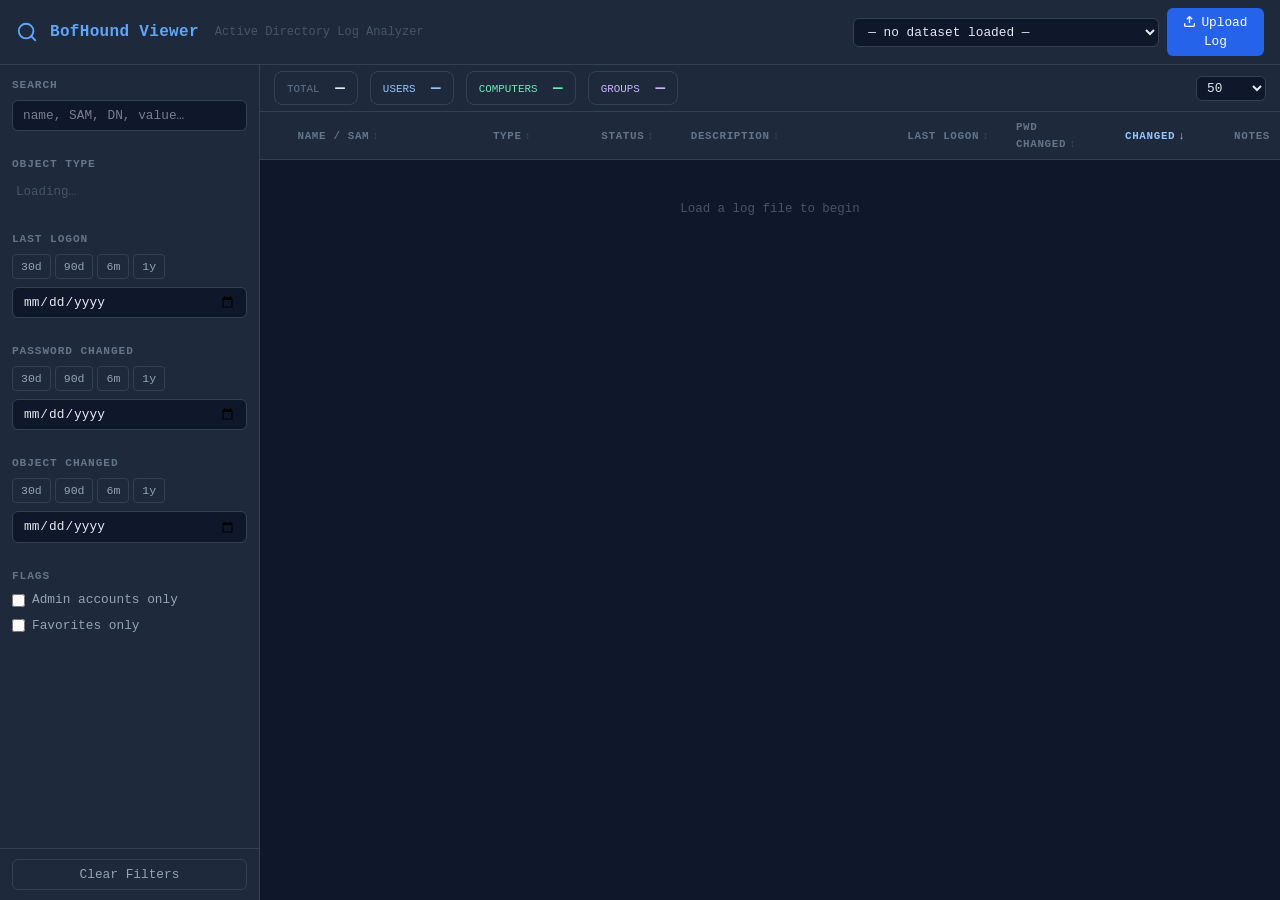
==== templates/index.html @ fbb19365 "show notes within the default table" ====
<!DOCTYPE html>
<html lang="en">
<head>
<meta charset="UTF-8">
<meta name="viewport" content="width=device-width, initial-scale=1.0">
<title>BofHound Viewer</title>
<link rel="stylesheet" href="/static/tailwind.css">
<link rel="stylesheet" href="/static/style.css">
</head>
<body class="h-screen flex flex-col overflow-hidden">

<!-- TOP BAR -->
<header style="background:#1e293b;border-bottom:1px solid #334155" class="flex items-center gap-3 px-4 py-2 shrink-0">
  <svg width="22" height="22" viewBox="0 0 24 24" fill="none" stroke="#60a5fa" stroke-width="2" stroke-linecap="round" stroke-linejoin="round"><circle cx="11" cy="11" r="8"/><path d="m21 21-4.35-4.35"/></svg>
  <span style="font-size:1rem;font-weight:700;color:#60a5fa;letter-spacing:0.02em">BofHound Viewer</span>
  <span style="color:#475569;font-size:0.75rem;margin-left:4px">Active Directory Log Analyzer</span>
  <div class="ml-auto flex items-center gap-2">
    <select id="upload-select" style="min-width:280px">
      <option value="">— no dataset loaded —</option>
    </select>
    <button class="btn btn-ghost" id="delete-upload-btn" title="Delete selected log" style="display:none">
      <svg width="14" height="14" viewBox="0 0 24 24" fill="none" stroke="currentColor" stroke-width="2"><polyline points="3 6 5 6 21 6"/><path d="M19 6l-1 14H6L5 6"/><path d="M10 11v6M14 11v6"/></svg>
    </button>
    <button class="btn btn-primary" id="upload-btn">
      <svg width="13" height="13" viewBox="0 0 24 24" fill="none" stroke="currentColor" stroke-width="2.5" style="display:inline;margin-right:5px;vertical-align:-2px"><path d="M21 15v4a2 2 0 0 1-2 2H5a2 2 0 0 1-2-2v-4"/><polyline points="17 8 12 3 7 8"/><line x1="12" y1="3" x2="12" y2="15"/></svg>Upload Log
    </button>
  </div>
</header>

<!-- MAIN LAYOUT -->
<div class="flex flex-1 overflow-hidden">

  <!-- SIDEBAR -->
  <aside class="sidebar flex flex-col overflow-hidden shrink-0" style="background:#1e293b;border-right:1px solid #334155">
    <div class="flex-1 overflow-y-auto px-3 py-3">

      <!-- Search -->
      <div class="filter-section" style="padding-top:0">
        <div class="filter-label">Search</div>
        <input type="text" id="search-input" placeholder="name, SAM, DN, value…">
      </div>

      <!-- Object Type filter -->
      <div class="filter-section">
        <div class="filter-label">Object Type</div>
        <div id="class-list" style="max-height:220px;overflow-y:auto">
          <div style="color:#475569;font-size:0.78rem;padding:4px">Loading…</div>
        </div>
      </div>

      <!-- Last Logon filter -->
      <div class="filter-section">
        <div class="filter-label">Last Logon</div>
        <div class="flex flex-wrap gap-1 mb-2" id="logon-presets">
          <span class="preset-btn" data-days="30">30d</span>
          <span class="preset-btn" data-days="90">90d</span>
          <span class="preset-btn" data-days="180">6m</span>
          <span class="preset-btn" data-days="365">1y</span>
        </div>
        <input type="date" id="logon-date" title="Active since (last logon after)">
      </div>

      <!-- Password Changed filter -->
      <div class="filter-section">
        <div class="filter-label">Password Changed</div>
        <div class="flex flex-wrap gap-1 mb-2" id="pwd-presets">
          <span class="preset-btn" data-days="30">30d</span>
          <span class="preset-btn" data-days="90">90d</span>
          <span class="preset-btn" data-days="180">6m</span>
          <span class="preset-btn" data-days="365">1y</span>
        </div>
        <input type="date" id="pwd-date" title="Password set after">
      </div>

      <!-- Object Changed filter -->
      <div class="filter-section">
        <div class="filter-label">Object Changed</div>
        <div class="flex flex-wrap gap-1 mb-2" id="changed-presets">
          <span class="preset-btn" data-days="30">30d</span>
          <span class="preset-btn" data-days="90">90d</span>
          <span class="preset-btn" data-days="180">6m</span>
          <span class="preset-btn" data-days="365">1y</span>
        </div>
        <input type="date" id="changed-date" title="Object changed after">
      </div>

      <!-- Flags -->
      <div class="filter-section" style="border:none">
        <div class="filter-label">Flags</div>
        <label style="display:flex;align-items:center;gap:7px;cursor:pointer;font-size:0.8rem;color:#94a3b8">
          <input type="checkbox" id="admin-only" style="width:auto;accent-color:#3b82f6"> Admin accounts only
        </label>
        <label style="display:flex;align-items:center;gap:7px;cursor:pointer;font-size:0.8rem;color:#94a3b8;margin-top:6px">
          <input type="checkbox" id="favorites-only" style="width:auto;accent-color:#fbbf24"> Favorites only
        </label>
      </div>

    </div><!-- end scroll -->

    <div style="border-top:1px solid #334155;padding:10px 12px;display:flex;gap:8px">
      <button class="btn btn-ghost flex-1" id="clear-filters-btn">Clear Filters</button>
    </div>
  </aside>

  <!-- CONTENT AREA -->
  <div class="flex flex-1 flex-col overflow-hidden">

    <!-- STATS + PAGINATION BAR -->
    <div style="background:#1e293b;border-bottom:1px solid #334155;padding:6px 14px;display:flex;align-items:center;gap:12px;flex-wrap:wrap;shrink-0">
      <div class="flex gap-3 mr-2">
        <div class="stat-card" style="padding:4px 12px">
          <span style="color:#64748b;font-size:0.68rem">TOTAL</span>
          <span id="stat-total" style="font-weight:700;color:#e2e8f0;margin-left:6px">—</span>
        </div>
        <div class="stat-card" style="padding:4px 12px">
          <span style="color:#93c5fd;font-size:0.68rem">USERS</span>
          <span id="stat-users" style="font-weight:700;color:#93c5fd;margin-left:6px">—</span>
        </div>
        <div class="stat-card" style="padding:4px 12px">
          <span style="color:#6ee7b7;font-size:0.68rem">COMPUTERS</span>
          <span id="stat-computers" style="font-weight:700;color:#6ee7b7;margin-left:6px">—</span>
        </div>
        <div class="stat-card" style="padding:4px 12px">
          <span style="color:#c4b5fd;font-size:0.68rem">GROUPS</span>
          <span id="stat-groups" style="font-weight:700;color:#c4b5fd;margin-left:6px">—</span>
        </div>
      </div>

      <span id="filter-info" style="color:#64748b;font-size:0.78rem;margin-left:auto"></span>

      <div class="flex items-center gap-1" id="pagination-controls" style="margin-left:8px"></div>
      <select id="per-page-select" style="width:70px;padding:3px 6px">
        <option value="25">25</option>
        <option value="50" selected>50</option>
        <option value="100">100</option>
        <option value="200">200</option>
      </select>
    </div>

    <!-- TABLE + DETAIL split -->
    <div class="flex flex-1 overflow-hidden">

      <!-- OBJECTS TABLE -->
      <div class="flex-1 overflow-auto" id="table-container">
        <table style="width:100%;border-collapse:collapse;font-size:0.78rem">
          <thead>
            <tr style="text-align:left;color:#64748b;font-size:0.68rem;letter-spacing:0.06em;text-transform:uppercase">
              <th style="padding:4px 6px;width:28px;border-bottom:1px solid #334155"></th>
              <th data-sort="cn"                   style="padding:7px 10px;width:200px;border-bottom:1px solid #334155">Name / SAM<i class="sort-icon">↕</i></th>
              <th data-sort="primary_class"         style="padding:7px 10px;width:110px;border-bottom:1px solid #334155">Type<i class="sort-icon">↕</i></th>
              <th data-sort="user_account_control"  style="padding:7px 10px;width:90px;border-bottom:1px solid #334155">Status<i class="sort-icon">↕</i></th>
              <th data-sort="description"           style="padding:7px 10px;width:220px;border-bottom:1px solid #334155">Description<i class="sort-icon">↕</i></th>
              <th data-sort="last_logon"            style="padding:7px 10px;width:110px;border-bottom:1px solid #334155">Last Logon<i class="sort-icon">↕</i></th>
              <th data-sort="pwd_last_set"          style="padding:7px 10px;width:110px;border-bottom:1px solid #334155">Pwd Changed<i class="sort-icon">↕</i></th>
              <th data-sort="when_changed"          style="padding:7px 10px;width:110px;border-bottom:1px solid #334155">Changed<i class="sort-icon">↕</i></th>
              <th                                    style="padding:7px 10px;border-bottom:1px solid #334155">Notes</th>
            </tr>
          </thead>
          <tbody id="objects-tbody">
            <tr><td colspan="9" style="text-align:center;padding:40px;color:#475569">Load a log file to begin</td></tr>
          </tbody>
        </table>
      </div>

      <!-- DETAIL PANEL -->
      <div id="detail-panel" class="detail-panel flex-col overflow-hidden" style="display:none;border-left:1px solid #334155;background:#0f172a">
        <div style="background:#1e293b;border-bottom:1px solid #334155;padding:10px 14px;display:flex;align-items:center;justify-content:space-between;shrink-0">
          <div style="display:flex;align-items:center;gap:8px;overflow:hidden">
            <button id="detail-back-btn" style="display:none;background:none;border:1px solid #334155;border-radius:4px;color:#60a5fa;cursor:pointer;padding:2px 9px;font-size:0.78rem;white-space:nowrap;flex-shrink:0" title="Go back">&#8592; Back</button>
            <span style="font-weight:700;color:#e2e8f0;font-size:0.9rem;overflow:hidden;text-overflow:ellipsis;white-space:nowrap" id="detail-title">Object Details</span>
          </div>
          <button id="detail-fav-btn" class="star-btn" style="font-size:1.1rem;flex-shrink:0;margin-left:8px" title="Toggle favourite">☆</button>
          <button id="close-detail-btn" style="background:none;border:none;color:#64748b;cursor:pointer;font-size:1.3rem;line-height:1;flex-shrink:0;margin-left:4px" title="Close">&times;</button>
        </div>
        <div id="detail-content" class="flex-1 overflow-y-auto" style="padding:14px"></div>
      </div>

    </div><!-- end table+detail split -->
  </div><!-- end content area -->
</div><!-- end main layout -->

<!-- UPLOAD MODAL -->
<div id="upload-modal" class="overlay" style="display:none">
  <div class="modal">
    <h2 style="font-size:1.1rem;font-weight:700;color:#e2e8f0;margin-bottom:16px">Upload BofHound Log File</h2>
    <div class="drop-zone" id="drop-zone">
      <svg width="36" height="36" viewBox="0 0 24 24" fill="none" stroke="#475569" stroke-width="1.5" style="margin:0 auto 10px"><path d="M21 15v4a2 2 0 0 1-2 2H5a2 2 0 0 1-2-2v-4"/><polyline points="17 8 12 3 7 8"/><line x1="12" y1="3" x2="12" y2="15"/></svg>
      <p style="font-size:0.85rem">Drop <code>.log</code> or <code>.dat</code> file here or <span style="color:#60a5fa;text-decoration:underline;cursor:pointer" id="browse-link">browse</span></p>
      <p id="selected-file-name" style="color:#60a5fa;font-size:0.8rem;margin-top:6px"></p>
    </div>
    <input type="file" id="file-input" accept=".log,.txt,.dat" style="display:none">
    <div id="upload-progress-wrap" style="display:none;margin-top:12px">
      <div class="progress-bar"><div class="progress-fill" id="progress-fill" style="width:0%"></div></div>
      <p id="upload-status" style="color:#94a3b8;font-size:0.78rem;margin-top:6px"></p>
    </div>
    <div style="display:flex;justify-content:flex-end;gap:8px;margin-top:16px">
      <button class="btn btn-ghost" id="cancel-upload-btn">Cancel</button>
      <button class="btn btn-primary" id="do-upload-btn" disabled>Upload</button>
    </div>
  </div>
</div>

<!-- TOAST -->
<div id="toast"></div>

<script src="/static/app.js"></script>
</body>
</html>
---- static/style.css ----
body {
  background: #0f172a;
  color: #e2e8f0;
  font-family: 'Consolas', 'Courier New', monospace;
}

/* ── Scrollbar ────────────────────────────────────────────────────────────── */
::-webkit-scrollbar        { width: 6px; height: 6px; }
::-webkit-scrollbar-track  { background: #1e293b; }
::-webkit-scrollbar-thumb  { background: #475569; border-radius: 3px; }

/* ── Layout ───────────────────────────────────────────────────────────────── */
.sidebar       { width: 260px; min-width: 260px; }
.detail-panel  { width: 480px; min-width: 480px; }

/* ── Table rows ───────────────────────────────────────────────────────────── */
.row-hover:hover { background: #1e3a5f !important; cursor: pointer; }

/* ── Badges ───────────────────────────────────────────────────────────────── */
.badge {
  display: inline-block;
  padding: 1px 7px;
  border-radius: 9999px;
  font-size: 0.7rem;
  font-weight: 600;
  border-width: 1px;
}
.field-long { word-break: break-all; font-size: 0.72rem; color: #94a3b8; }

/* Object-type colours */
.tag-user     { background: #1e3a5f; color: #93c5fd; border-color: #3b82f6; }
.tag-computer { background: #14352a; color: #6ee7b7; border-color: #10b981; }
.tag-group    { background: #2e1a5e; color: #c4b5fd; border-color: #8b5cf6; }
.tag-schema   { background: #1e2535; color: #94a3b8; border-color: #475569; }
.tag-ou       { background: #3a2a10; color: #fcd34d; border-color: #d97706; }
.tag-policy   { background: #3a1a10; color: #fb923c; border-color: #ea580c; }
.tag-cert     { background: #0e3535; color: #5eead4; border-color: #0d9488; }
.tag-default  { background: #1e293b; color: #94a3b8; border-color: #334155; }

/* UAC badges */
.uac-disabled { background: #7f1d1d; color: #fca5a5; border-color: #991b1b; }
.uac-ok       { background: #14352a; color: #6ee7b7; border-color: #10b981; }
.uac-flag     { background: #1e293b; color: #94a3b8; border-color: #334155; }

/* ── Stat cards ───────────────────────────────────────────────────────────── */
.stat-card {
  background: #1e293b;
  border: 1px solid #334155;
  border-radius: 8px;
  padding: 12px 16px;
}

/* ── Form controls ────────────────────────────────────────────────────────── */
input[type=text],
input[type=date],
textarea,
select {
  background: #0f172a;
  border: 1px solid #334155;
  color: #e2e8f0;
  border-radius: 6px;
  padding: 5px 10px;
  width: 100%;
  font-size: 0.8rem;
  font-family: 'Consolas', 'Courier New', monospace;
}
input[type=text]:focus,
input[type=date]:focus,
textarea:focus,
select:focus {
  outline: none;
  border-color: #3b82f6;
}

/* ── Buttons ──────────────────────────────────────────────────────────────── */
.btn         { padding: 5px 14px; border-radius: 6px; font-size: 0.8rem; font-weight: 500; cursor: pointer; transition: background 0.15s; }
.btn-primary { background: #2563eb; color: #fff; border: none; }
.btn-primary:hover { background: #1d4ed8; }
.btn-danger  { background: #7f1d1d; color: #fca5a5; border: 1px solid #991b1b; }
.btn-danger:hover  { background: #991b1b; }
.btn-ghost   { background: transparent; color: #94a3b8; border: 1px solid #334155; }
.btn-ghost:hover   { background: #1e293b; color: #e2e8f0; }

/* ── Sidebar filters ──────────────────────────────────────────────────────── */
.filter-section { border-bottom: 1px solid #1e293b; padding: 12px 0; }
.filter-label   { font-size: 0.7rem; font-weight: 700; text-transform: uppercase; letter-spacing: 0.08em; color: #64748b; margin-bottom: 6px; }

.class-item { display: flex; justify-content: space-between; align-items: center; padding: 3px 6px; border-radius: 4px; cursor: pointer; font-size: 0.78rem; }
.class-item:hover  { background: #1e293b; }
.class-item.active { background: #1e3a5f; color: #93c5fd; }

.preset-btn        { padding: 3px 8px; border-radius: 4px; font-size: 0.72rem; cursor: pointer; border: 1px solid #334155; background: #1e293b; color: #94a3b8; }
.preset-btn:hover  { border-color: #3b82f6; color: #93c5fd; }
.preset-btn.active { border-color: #3b82f6; background: #1e3a5f; color: #93c5fd; }

/* ── Table header ─────────────────────────────────────────────────────────── */
thead th              { position: sticky; top: 0; background: #1e293b; z-index: 10; }
thead th[data-sort]   { cursor: pointer; user-select: none; }
thead th[data-sort]:hover { color: #93c5fd !important; }
.sort-icon            { opacity: 0.5; margin-left: 3px; font-style: normal; }

/* ── Detail panel ─────────────────────────────────────────────────────────── */
.detail-key { color: #64748b; font-size: 0.7rem; font-weight: 700; text-transform: uppercase; letter-spacing: 0.05em; min-width: 160px; }
.detail-val { color: #e2e8f0; font-size: 0.8rem; word-break: break-word; }

/* ── Progress bar ─────────────────────────────────────────────────────────── */
.progress-bar  { height: 4px; background: #1e293b; border-radius: 2px; overflow: hidden; }
.progress-fill { height: 100%; background: #3b82f6; border-radius: 2px; transition: width 0.3s; }

/* ── Upload modal ─────────────────────────────────────────────────────────── */
.overlay  { position: fixed; inset: 0; background: rgba(0,0,0,0.7); z-index: 100; display: flex; align-items: center; justify-content: center; }
.modal    { background: #1e293b; border: 1px solid #334155; border-radius: 12px; padding: 24px; width: 460px; max-width: 95vw; }
.drop-zone        { border: 2px dashed #334155; border-radius: 8px; padding: 32px; text-align: center; cursor: pointer; color: #64748b; transition: all 0.2s; }
.drop-zone.dragover { border-color: #3b82f6; background: #0f1f40; color: #93c5fd; }

/* ── Pagination ───────────────────────────────────────────────────────────── */
.pagination-btn         { padding: 4px 10px; border-radius: 4px; font-size: 0.78rem; border: 1px solid #334155; background: #1e293b; color: #94a3b8; cursor: pointer; }
.pagination-btn:hover   { border-color: #3b82f6; color: #93c5fd; }
.pagination-btn:disabled { opacity: 0.4; cursor: default; }
.pagination-btn.current { border-color: #3b82f6; background: #1e3a5f; color: #93c5fd; }

/* ── Toast ────────────────────────────────────────────────────────────────── */
#toast {
  position: fixed; bottom: 24px; right: 24px; z-index: 999;
  padding: 10px 18px; border-radius: 8px;
  font-size: 0.85rem; font-weight: 500;
  opacity: 0; transition: opacity 0.3s; pointer-events: none;
}

/* ── Comment / notes box ──────────────────────────────────────────────────── */
.comment-box {
  margin-top: 18px;
  padding-top: 14px;
  border-top: 1px solid #1e293b;
}
.comment-label {
  color: #3b82f6;
  font-size: 0.68rem;
  font-weight: 700;
  text-transform: uppercase;
  letter-spacing: 0.08em;
  margin-bottom: 8px;
  padding-bottom: 4px;
  border-bottom: 1px solid #1e293b;
}
.comment-box textarea {
  resize: vertical;
  min-height: 80px;
}
.comment-status { font-size: 0.75rem; color: #475569; transition: color 0.2s; }

/* ── Favourite star ───────────────────────────────────────────────────────── */
.star-btn        { background: none; border: none; cursor: pointer; font-size: 1rem; padding: 0 2px; color: #475569; line-height: 1; }
.star-btn:hover  { color: #fbbf24; }
.star-btn.active { color: #fbbf24; }

/* ── DN navigation links ──────────────────────────────────────────────────── */
.dn-link       { color: #60a5fa; text-decoration: none; cursor: pointer; }
.dn-link:hover { text-decoration: underline; }
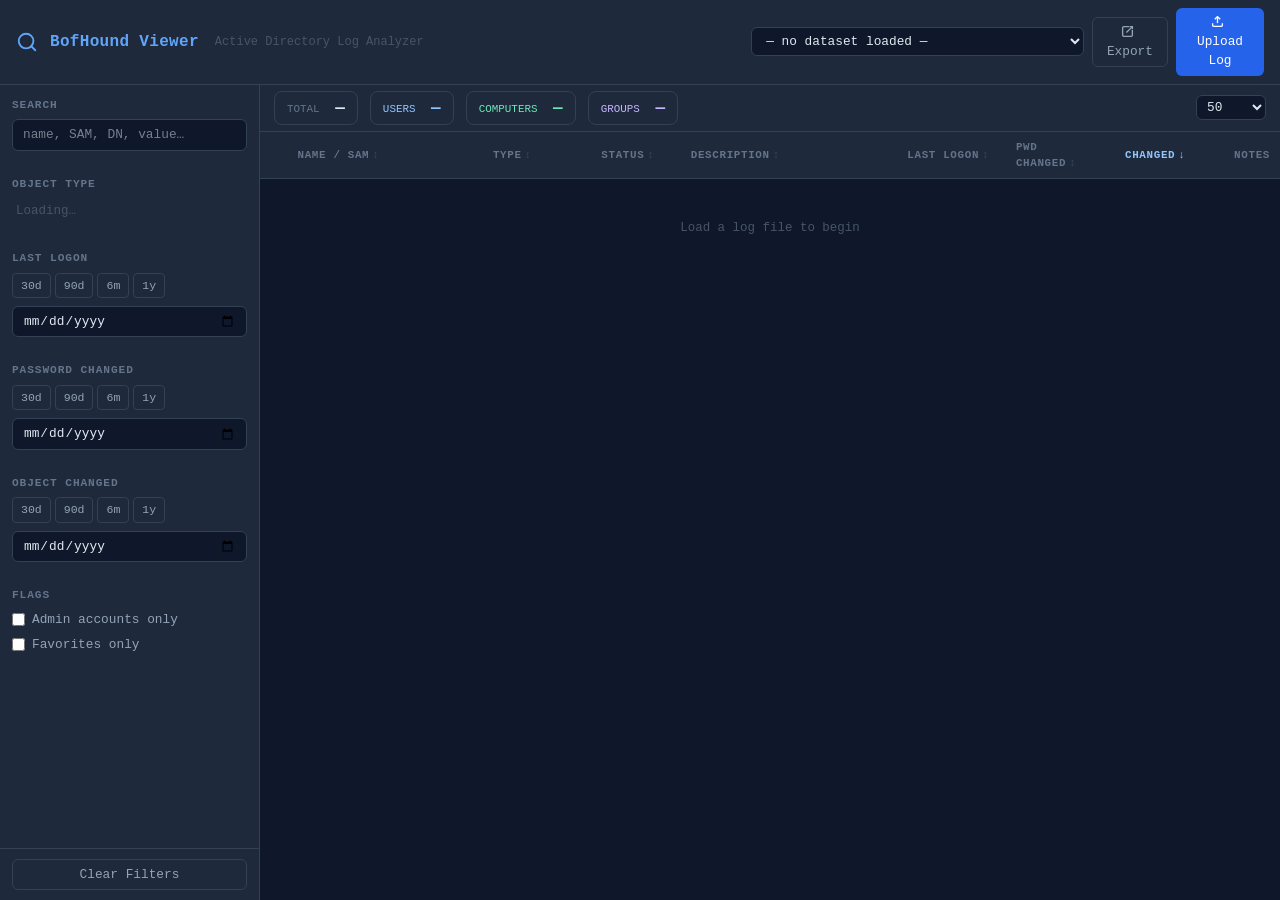
==== commit 83efacc7: "export the list of objects based on the current filter. Choose which data you want to export as mark" ====
--- a/templates/index.html
+++ b/templates/index.html
@@ -20,6 +20,9 @@
     </select>
     <button class="btn btn-ghost" id="delete-upload-btn" title="Delete selected log" style="display:none">
       <svg width="14" height="14" viewBox="0 0 24 24" fill="none" stroke="currentColor" stroke-width="2"><polyline points="3 6 5 6 21 6"/><path d="M19 6l-1 14H6L5 6"/><path d="M10 11v6M14 11v6"/></svg>
+    </button>
+    <button class="btn btn-ghost" id="export-btn">
+      <svg width="13" height="13" viewBox="0 0 24 24" fill="none" stroke="currentColor" stroke-width="2.5" style="display:inline;margin-right:5px;vertical-align:-2px"><path d="M21 9v10a2 2 0 0 1-2 2H5a2 2 0 0 1-2-2V5a2 2 0 0 1 2-2h10"/><polyline points="16 3 21 3 21 8"/><line x1="10" y1="14" x2="21" y2="3"/></svg>Export
     </button>
     <button class="btn btn-primary" id="upload-btn">
       <svg width="13" height="13" viewBox="0 0 24 24" fill="none" stroke="currentColor" stroke-width="2.5" style="display:inline;margin-right:5px;vertical-align:-2px"><path d="M21 15v4a2 2 0 0 1-2 2H5a2 2 0 0 1-2-2v-4"/><polyline points="17 8 12 3 7 8"/><line x1="12" y1="3" x2="12" y2="15"/></svg>Upload Log
@@ -200,6 +203,19 @@
   </div>
 </div>
 
+<!-- EXPORT MODAL -->
+<div id="export-modal" class="overlay" style="display:none">
+  <div class="modal">
+    <h2 style="font-size:1.1rem;font-weight:700;color:#e2e8f0;margin-bottom:6px">Export as Markdown</h2>
+    <p style="color:#64748b;font-size:0.78rem;margin-bottom:14px">Exports every object matching the current filters, not just the current page.</p>
+    <div id="export-fields" style="display:flex;flex-direction:column;gap:7px;max-height:280px;overflow-y:auto"></div>
+    <div style="display:flex;justify-content:flex-end;gap:8px;margin-top:16px">
+      <button class="btn btn-ghost" id="cancel-export-btn">Cancel</button>
+      <button class="btn btn-primary" id="do-export-btn">Export</button>
+    </div>
+  </div>
+</div>
+
 <!-- TOAST -->
 <div id="toast"></div>
 
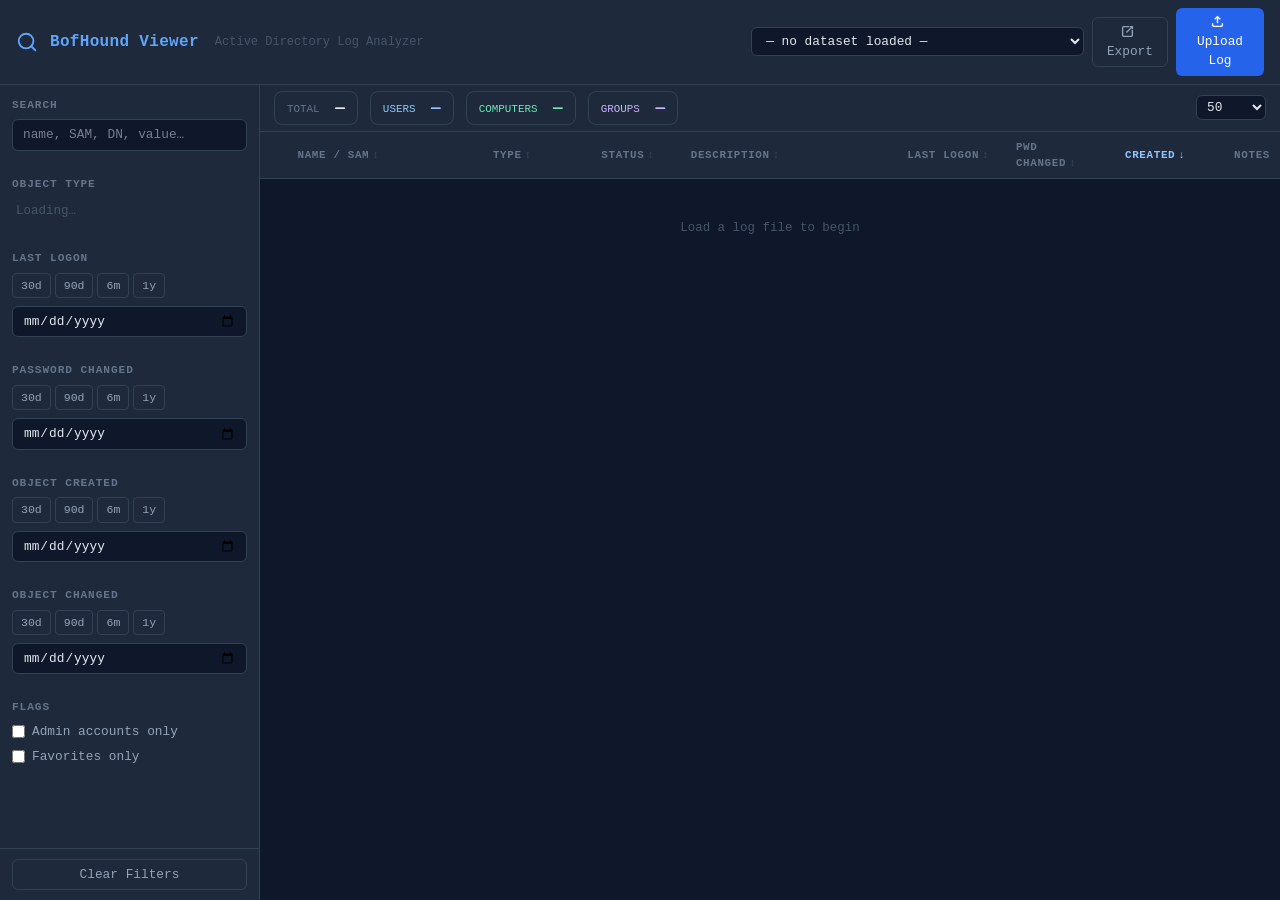
==== commit 1559b610: "added filter for when a specific object was created" ====
--- a/templates/index.html
+++ b/templates/index.html
@@ -21,6 +21,9 @@
     <button class="btn btn-ghost" id="delete-upload-btn" title="Delete selected log" style="display:none">
       <svg width="14" height="14" viewBox="0 0 24 24" fill="none" stroke="currentColor" stroke-width="2"><polyline points="3 6 5 6 21 6"/><path d="M19 6l-1 14H6L5 6"/><path d="M10 11v6M14 11v6"/></svg>
     </button>
+    <button class="btn btn-ghost" id="snapshot-time-btn" title="Snapshot time (UTC) — reference point for all relative time calculations. Click to edit." style="display:none">
+      <svg width="13" height="13" viewBox="0 0 24 24" fill="none" stroke="currentColor" stroke-width="2" style="display:inline;margin-right:5px;vertical-align:-2px"><circle cx="12" cy="12" r="9"/><polyline points="12 7 12 12 15 15"/></svg><span id="snapshot-time-label">—</span>
+    </button>
     <button class="btn btn-ghost" id="export-btn">
       <svg width="13" height="13" viewBox="0 0 24 24" fill="none" stroke="currentColor" stroke-width="2.5" style="display:inline;margin-right:5px;vertical-align:-2px"><path d="M21 9v10a2 2 0 0 1-2 2H5a2 2 0 0 1-2-2V5a2 2 0 0 1 2-2h10"/><polyline points="16 3 21 3 21 8"/><line x1="10" y1="14" x2="21" y2="3"/></svg>Export
     </button>
@@ -73,6 +76,18 @@
           <span class="preset-btn" data-days="365">1y</span>
         </div>
         <input type="date" id="pwd-date" title="Password set after">
+      </div>
+
+      <!-- Object Created filter -->
+      <div class="filter-section">
+        <div class="filter-label">Object Created</div>
+        <div class="flex flex-wrap gap-1 mb-2" id="created-presets">
+          <span class="preset-btn" data-days="30">30d</span>
+          <span class="preset-btn" data-days="90">90d</span>
+          <span class="preset-btn" data-days="180">6m</span>
+          <span class="preset-btn" data-days="365">1y</span>
+        </div>
+        <input type="date" id="created-date" title="Object created after">
       </div>
 
       <!-- Object Changed filter -->
@@ -155,7 +170,7 @@
               <th data-sort="description"           style="padding:7px 10px;width:220px;border-bottom:1px solid #334155">Description<i class="sort-icon">↕</i></th>
               <th data-sort="last_logon"            style="padding:7px 10px;width:110px;border-bottom:1px solid #334155">Last Logon<i class="sort-icon">↕</i></th>
               <th data-sort="pwd_last_set"          style="padding:7px 10px;width:110px;border-bottom:1px solid #334155">Pwd Changed<i class="sort-icon">↕</i></th>
-              <th data-sort="when_changed"          style="padding:7px 10px;width:110px;border-bottom:1px solid #334155">Changed<i class="sort-icon">↕</i></th>
+              <th data-sort="when_created"          style="padding:7px 10px;width:110px;border-bottom:1px solid #334155">Created<i class="sort-icon">↕</i></th>
               <th                                    style="padding:7px 10px;border-bottom:1px solid #334155">Notes</th>
             </tr>
           </thead>
@@ -192,6 +207,11 @@
       <p id="selected-file-name" style="color:#60a5fa;font-size:0.8rem;margin-top:6px"></p>
     </div>
     <input type="file" id="file-input" accept=".log,.txt,.dat" style="display:none">
+    <div style="margin-top:14px">
+      <label for="upload-snapshot-time" style="display:block;color:#94a3b8;font-size:0.78rem;margin-bottom:4px">Snapshot time (UTC)</label>
+      <input type="datetime-local" id="upload-snapshot-time" step="1">
+      <p style="color:#475569;font-size:0.72rem;margin-top:4px">Used as the reference point for all "time ago" values (last logon, password age, …). Auto-detected from the file when left blank.</p>
+    </div>
     <div id="upload-progress-wrap" style="display:none;margin-top:12px">
       <div class="progress-bar"><div class="progress-fill" id="progress-fill" style="width:0%"></div></div>
       <p id="upload-status" style="color:#94a3b8;font-size:0.78rem;margin-top:6px"></p>
@@ -199,6 +219,19 @@
     <div style="display:flex;justify-content:flex-end;gap:8px;margin-top:16px">
       <button class="btn btn-ghost" id="cancel-upload-btn">Cancel</button>
       <button class="btn btn-primary" id="do-upload-btn" disabled>Upload</button>
+    </div>
+  </div>
+</div>
+
+<!-- SNAPSHOT TIME MODAL -->
+<div id="snapshot-modal" class="overlay" style="display:none">
+  <div class="modal" style="max-width:360px">
+    <h2 style="font-size:1.05rem;font-weight:700;color:#e2e8f0;margin-bottom:6px">Snapshot Time (UTC)</h2>
+    <p style="color:#64748b;font-size:0.78rem;margin-bottom:12px">Reference point for all "time ago" values in this dataset (last logon, password age, object changed, …).</p>
+    <input type="datetime-local" id="snapshot-time-input" step="1">
+    <div style="display:flex;justify-content:flex-end;gap:8px;margin-top:16px">
+      <button class="btn btn-ghost" id="cancel-snapshot-btn">Cancel</button>
+      <button class="btn btn-primary" id="save-snapshot-btn">Save</button>
     </div>
   </div>
 </div>
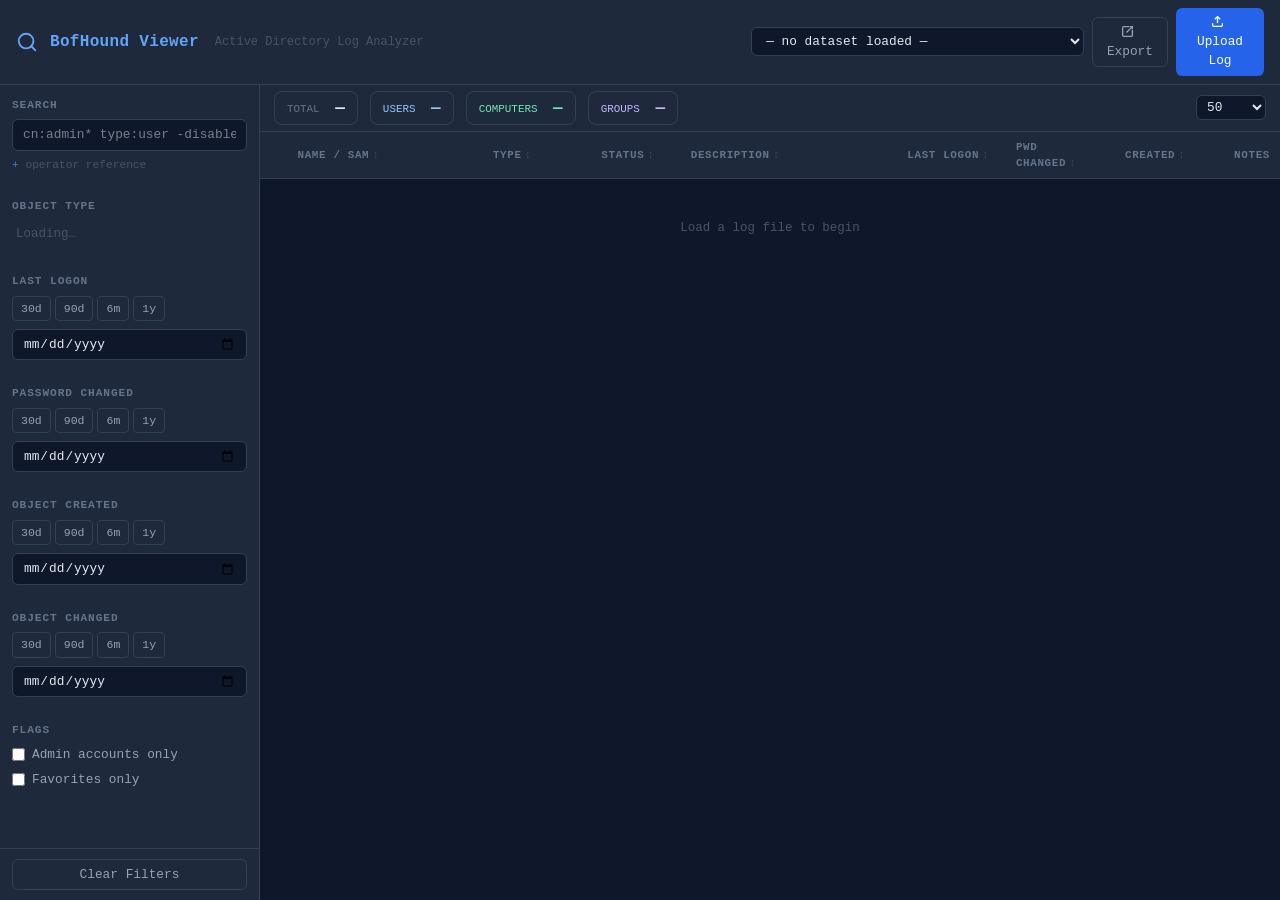
==== commit 31308d81: "added a some search tags to the searchbar" ====
--- a/templates/index.html
+++ b/templates/index.html
@@ -43,7 +43,31 @@
       <!-- Search -->
       <div class="filter-section" style="padding-top:0">
         <div class="filter-label">Search</div>
-        <input type="text" id="search-input" placeholder="name, SAM, DN, value…">
+        <input type="text" id="search-input" placeholder="cn:admin* type:user -disabled:yes…">
+        <details class="search-help">
+          <summary>operator reference</summary>
+          <div class="search-help-body">
+            <table>
+              <tbody>
+                <tr><td>type:</td><td>object type — <code>user</code>, <code>computer</code>, <code>group</code>…</td></tr>
+                <tr><td>cn:</td><td>common name (supports <code>*</code> wildcard)</td></tr>
+                <tr><td>sam:</td><td>SAM account name</td></tr>
+                <tr><td>dn:</td><td>distinguished name</td></tr>
+                <tr><td>desc:</td><td>description</td></tr>
+                <tr><td>admin:</td><td><code>yes</code> / <code>no</code> — adminCount = 1</td></tr>
+                <tr><td>disabled:</td><td><code>yes</code> / <code>no</code></td></tr>
+                <tr><td>locked:</td><td><code>yes</code> / <code>no</code></td></tr>
+                <tr><td>fav:</td><td><code>yes</code> / <code>no</code></td></tr>
+                <tr><td>notes:</td><td><code>yes</code> / <code>no</code> — has a note</td></tr>
+                <tr><td>logon:</td><td><code>&gt;90d</code> · <code>&lt;30d</code> · <code>never</code></td></tr>
+                <tr><td>pwd:</td><td><code>&gt;365d</code> · <code>&gt;1y</code> · <code>never</code></td></tr>
+                <tr><td>created:</td><td><code>&gt;1y</code> · <code>&lt;30d</code></td></tr>
+                <tr><td>changed:</td><td><code>&gt;90d</code> · <code>&lt;7d</code></td></tr>
+              </tbody>
+            </table>
+            <div style="margin-top:5px; color:#475569; font-size:0.7rem;">Prefix any operator with <code>-</code> to negate · operators are combined with AND</div>
+          </div>
+        </details>
       </div>
 
       <!-- Object Type filter -->
--- a/static/style.css
+++ b/static/style.css
@@ -154,6 +154,25 @@
 .star-btn:hover  { color: #fbbf24; }
 .star-btn.active { color: #fbbf24; }
 
+/* ── Search operator help ─────────────────────────────────────────────────── */
+.search-help { margin-top: 6px; }
+.search-help summary {
+  font-size: 0.7rem; color: #475569; cursor: pointer;
+  user-select: none; list-style: none; outline: none;
+}
+.search-help summary::-webkit-details-marker { display: none; }
+.search-help summary::before { content: '+ '; color: #3b82f6; }
+details[open].search-help summary::before { content: '− '; }
+.search-help-body {
+  margin-top: 6px; padding: 8px 10px;
+  background: #0a1221; border: 1px solid #1e293b; border-radius: 6px;
+}
+.search-help-body table { width: 100%; border-collapse: collapse; }
+.search-help-body td { padding: 2px 4px; font-size: 0.68rem; vertical-align: top; }
+.search-help-body td:first-child { color: #60a5fa; font-weight: 700; white-space: nowrap; width: 62px; }
+.search-help-body td:last-child  { color: #94a3b8; }
+.search-help-body code { color: #e2e8f0; background: #1e293b; border-radius: 3px; padding: 0 3px; }
+
 /* ── DN navigation links ──────────────────────────────────────────────────── */
 .dn-link       { color: #60a5fa; text-decoration: none; cursor: pointer; }
 .dn-link:hover { text-decoration: underline; }
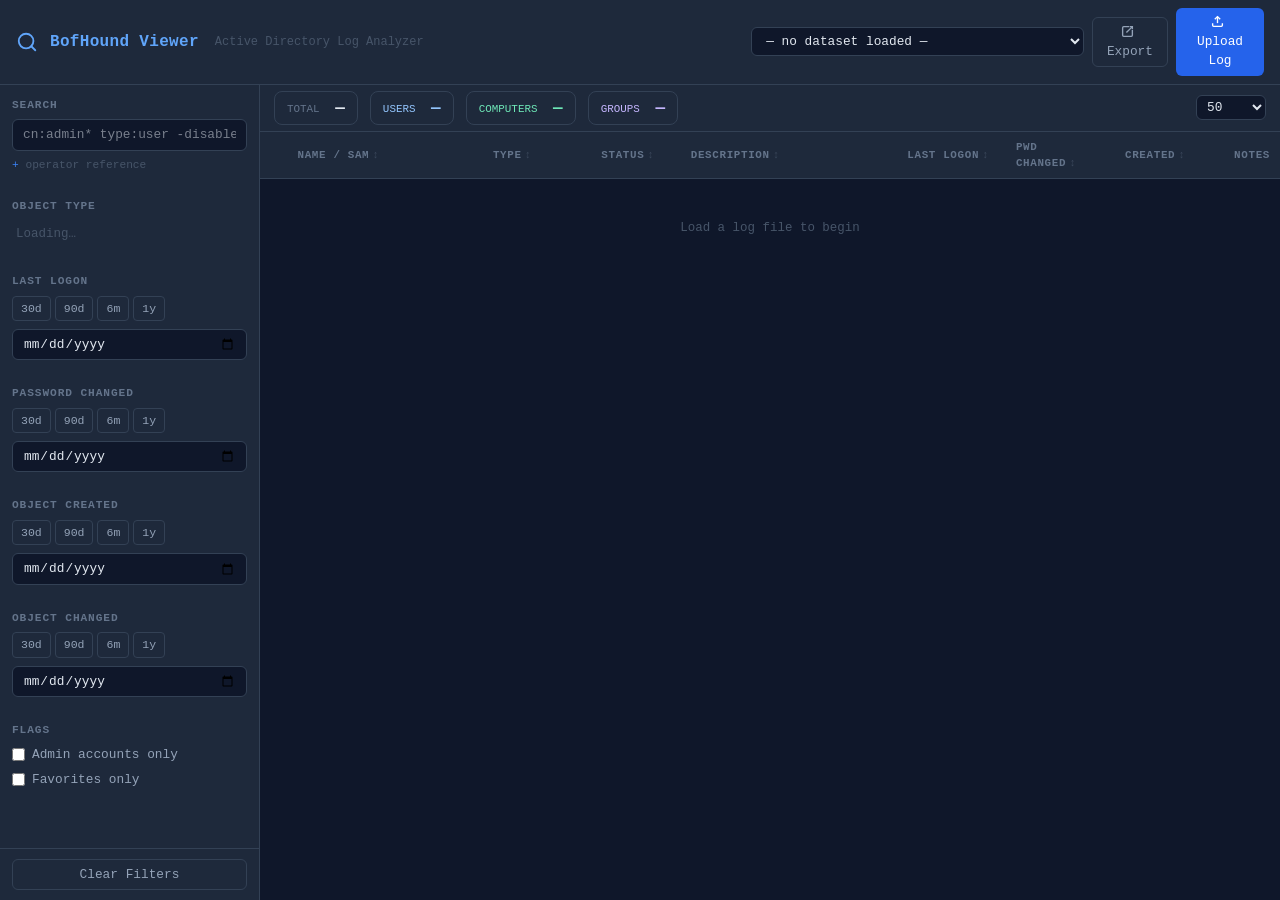
==== commit 64064bff: "- added tags to the objects - upgraded filter to use tags aswell" ====
--- a/templates/index.html
+++ b/templates/index.html
@@ -59,6 +59,7 @@
                 <tr><td>locked:</td><td><code>yes</code> / <code>no</code></td></tr>
                 <tr><td>fav:</td><td><code>yes</code> / <code>no</code></td></tr>
                 <tr><td>notes:</td><td><code>yes</code> / <code>no</code> — has a note</td></tr>
+                <tr><td>tag:</td><td>tagged with value — supports <code>*</code></td></tr>
                 <tr><td>logon:</td><td><code>&gt;90d</code> · <code>&lt;30d</code> · <code>never</code></td></tr>
                 <tr><td>pwd:</td><td><code>&gt;365d</code> · <code>&gt;1y</code> · <code>never</code></td></tr>
                 <tr><td>created:</td><td><code>&gt;1y</code> · <code>&lt;30d</code></td></tr>
--- a/static/style.css
+++ b/static/style.css
@@ -154,6 +154,58 @@
 .star-btn:hover  { color: #fbbf24; }
 .star-btn.active { color: #fbbf24; }
 
+/* ── Tags ─────────────────────────────────────────────────────────────────── */
+.tag-box {
+  margin-bottom: 14px;
+  padding-bottom: 14px;
+  border-bottom: 1px solid #1e293b;
+}
+.tag-label {
+  color: #3b82f6;
+  font-size: 0.68rem;
+  font-weight: 700;
+  text-transform: uppercase;
+  letter-spacing: 0.08em;
+  margin-bottom: 8px;
+  padding-bottom: 4px;
+  border-bottom: 1px solid #1e293b;
+}
+.tag-chips {
+  display: flex;
+  flex-wrap: wrap;
+  gap: 5px;
+  margin-bottom: 8px;
+  min-height: 4px;
+}
+.tag-chip {
+  display: inline-flex;
+  align-items: center;
+  gap: 3px;
+  background: #1e293b;
+  border: 1px solid #334155;
+  border-radius: 9999px;
+  padding: 2px 6px 2px 10px;
+  font-size: 0.72rem;
+  color: #93c5fd;
+}
+.tag-remove-btn {
+  background: none;
+  border: none;
+  color: #475569;
+  cursor: pointer;
+  font-size: 0.9rem;
+  line-height: 1;
+  padding: 0 2px;
+}
+.tag-remove-btn:hover { color: #f87171; }
+.tag-input-row {
+  display: flex;
+  align-items: center;
+  gap: 4px;
+}
+.tag-hash { color: #60a5fa; font-weight: 700; font-size: 0.85rem; }
+#detail-tag-input { flex: 1; }
+
 /* ── Search operator help ─────────────────────────────────────────────────── */
 .search-help { margin-top: 6px; }
 .search-help summary {
